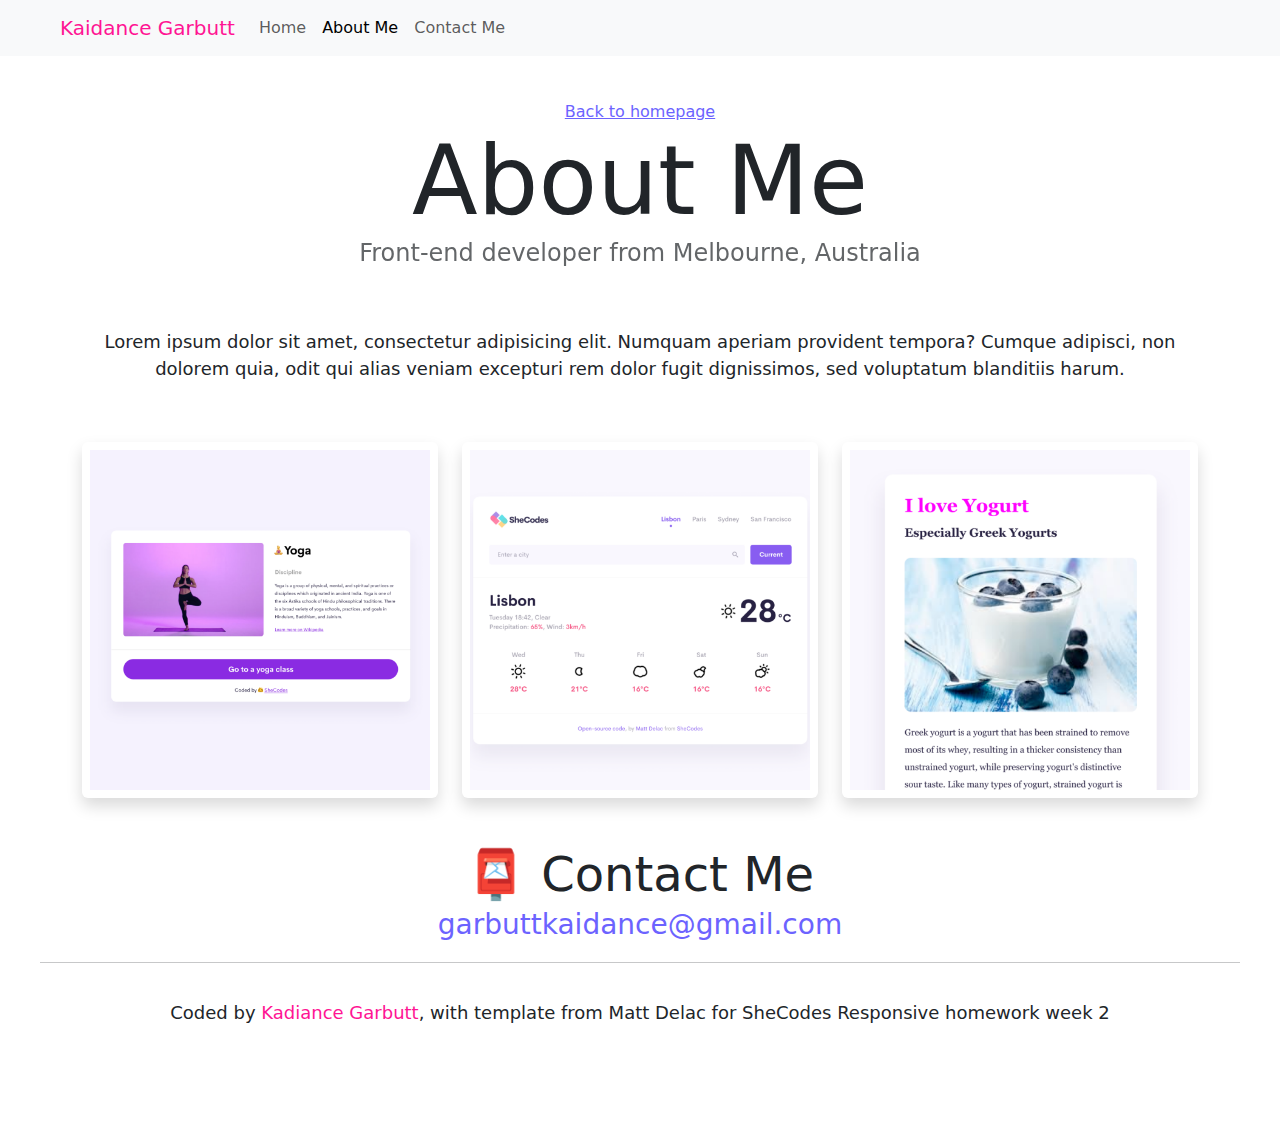
==== about.html @ ffebcbf8 "coppied project to new repository" ====
<!DOCTYPE html>
<html lang="en">
  <head>
    <meta charset="UTF-8" />
    <meta http-equiv="X-UA-Compatible" content="IE=edge" />
    <meta name="viewport" content="width=device-width, initial-scale=1.0" />
    <link
      href="https://cdn.jsdelivr.net/npm/bootstrap@5.3.3/dist/css/bootstrap.min.css"
      rel="stylesheet"
      integrity="sha384-QWTKZyjpPEjISv5WaRU9OFeRpok6YctnYmDr5pNlyT2bRjXh0JMhjY6hW+ALEwIH"
      crossorigin="anonymous"
    />
    <script
      src="https://cdn.jsdelivr.net/npm/bootstrap@5.3.3/dist/js/bootstrap.bundle.min.js"
      integrity="sha384-YvpcrYf0tY3lHB60NNkmXc5s9fDVZLESaAA55NDzOxhy9GkcIdslK1eN7N6jIeHz"
      crossorigin="anonymous"
    ></script>
    <link rel="stylesheet" href="/css/style.css" />
    <title>About Kaidance Garbutt</title>
  </head>
  <body>
    <nav class="navbar navbar-expand-lg bg-body-tertiary navbar-postion">
      <div class="container-fluid">
        <a class="navbar-brand my-name ps-5" href="#">Kaidance Garbutt</a>
        <button
          class="navbar-toggler"
          type="button"
          data-bs-toggle="collapse"
          data-bs-target="#navbarNav"
          aria-controls="navbarNav"
          aria-expanded="false"
          aria-label="Toggle navigation"
        >
          <span class="navbar-toggler-icon"></span>
        </button>
        <div class="collapse navbar-collapse" id="navbarNav">
          <ul class="navbar-nav">
            <li class="nav-item">
              <a class="nav-link" href="/">Home</a>
            </li>
            <li class="nav-item">
              <a class="nav-link active" aria-current="page" href="/about.html"
                >About Me</a
              >
            </li>
            <li class="nav-item">
              <a class="nav-link" href="/about.html#contact">Contact Me</a>
            </li>
          </ul>
        </div>
      </div>
    </nav>
    <a href="/" class="homepage-link">Back to homepage</a>
    <h1>About Me</h1>
    <h3>Front-end developer from Melbourne, Australia</h3>
    <div class="about-paragraphs">
      <p>
        Lorem ipsum dolor sit amet, consectetur adipisicing elit. Numquam
        aperiam provident tempora? Cumque adipisci, non dolorem quia, odit qui
        alias veniam excepturi rem dolor fugit dignissimos, sed voluptatum
        blanditiis harum.
      </p>
    </div>
    <div class="container">
      <div class="row">
        <div class="col-md-4">
          <img src="images/yoga.png" class="img-fluid p-2 shadow rounded" />
        </div>
        <div class="col-md-4">
          <img src="images/weather.png" class="img-fluid p-2 shadow rounded" />
        </div>
        <div class="col-md-4">
          <img src="images/yogurt.png" class="img-fluid p-2 shadow rounded" />
        </div>
      </div>
    </div>
    <div id="contact" class="mt-5">
      <h2 class="text-center">📮 Contact Me</h2>
      <a href="mailto:garbuttkaidance@gmail.com" class="email-link">
        garbuttkaidance@gmail.com
      </a>
    </div>
    <footer>
      <hr />
      <p>
        Coded by <span class="my-name">Kadiance Garbutt</span>, with template
        from Matt Delac for SheCodes Responsive homework week 2
      </p>
    </footer>
  </body>
</html>
---- css/style.css ----
:root {
  --primary-color: #6c63ff;
  --secondary-color: #f5f2fe;
  --box-shadow: 0 5px 10px rgba(0, 0, 0, 0.3);
  --name-color: #ff1493;
}

body {
  margin: 100px auto;
  max-width: 1200px;
}

h1,
h2,
h3 {
  margin: 0;
}

h1,
h3 {
  text-align: center;
}

h1 {
  font-size: 96px;
}

h2 {
  font-size: 48px;
}

h3 {
  font-size: 24px;
  opacity: 0.7;
}

p {
  padding: 20px;
  font-size: 18px;
  line-height: 1.5;
  text-align: center;
}

.navigation-links {
  display: flex;
  margin-top: 40px;
  justify-content: center;
}

.navigation-links a {
  margin: 20px;
  border-radius: 4px;
  padding: 20px 15px;
  text-decoration: none;
  text-transform: capitalize;
}

.contact-link {
  background: var(--primary-color);
  box-shadow: var(--box-shadow);
  color: white;
}

.about-link {
  color: var(--primary-color);
  border: 1px solid var(--primary-color);
}

.homepage-link {
  color: var(--primary-color);
  text-align: center;
  display: block;
}

.about-paragraphs {
  display: flex;
  margin: 30px 0;
}

.about-paragraphs p {
  margin: 10px;
}

.email-link {
  display: flex;
  justify-content: center;
  color: var(--primary-color);
  font-size: 28px;
  text-decoration: none;
}

.email-link:hover {
  text-decoration: underline;
}

.navbar-postion {
  position: fixed;
  top: 0px;
  left: 0px;
  width: 100%;
}

.foot-note {
  font-size: 8px;
  color: var(--primary-color);
}

.my-name {
  color: var(--name-color);
}

.app-link {
  color: white;
  background: var(--primary-color);
  text-decoration: none;
  box-shadow: var(--box-shadow);
  padding: 20px 15px;
  border-radius: 4px;
  text-transform: capitalize;
}
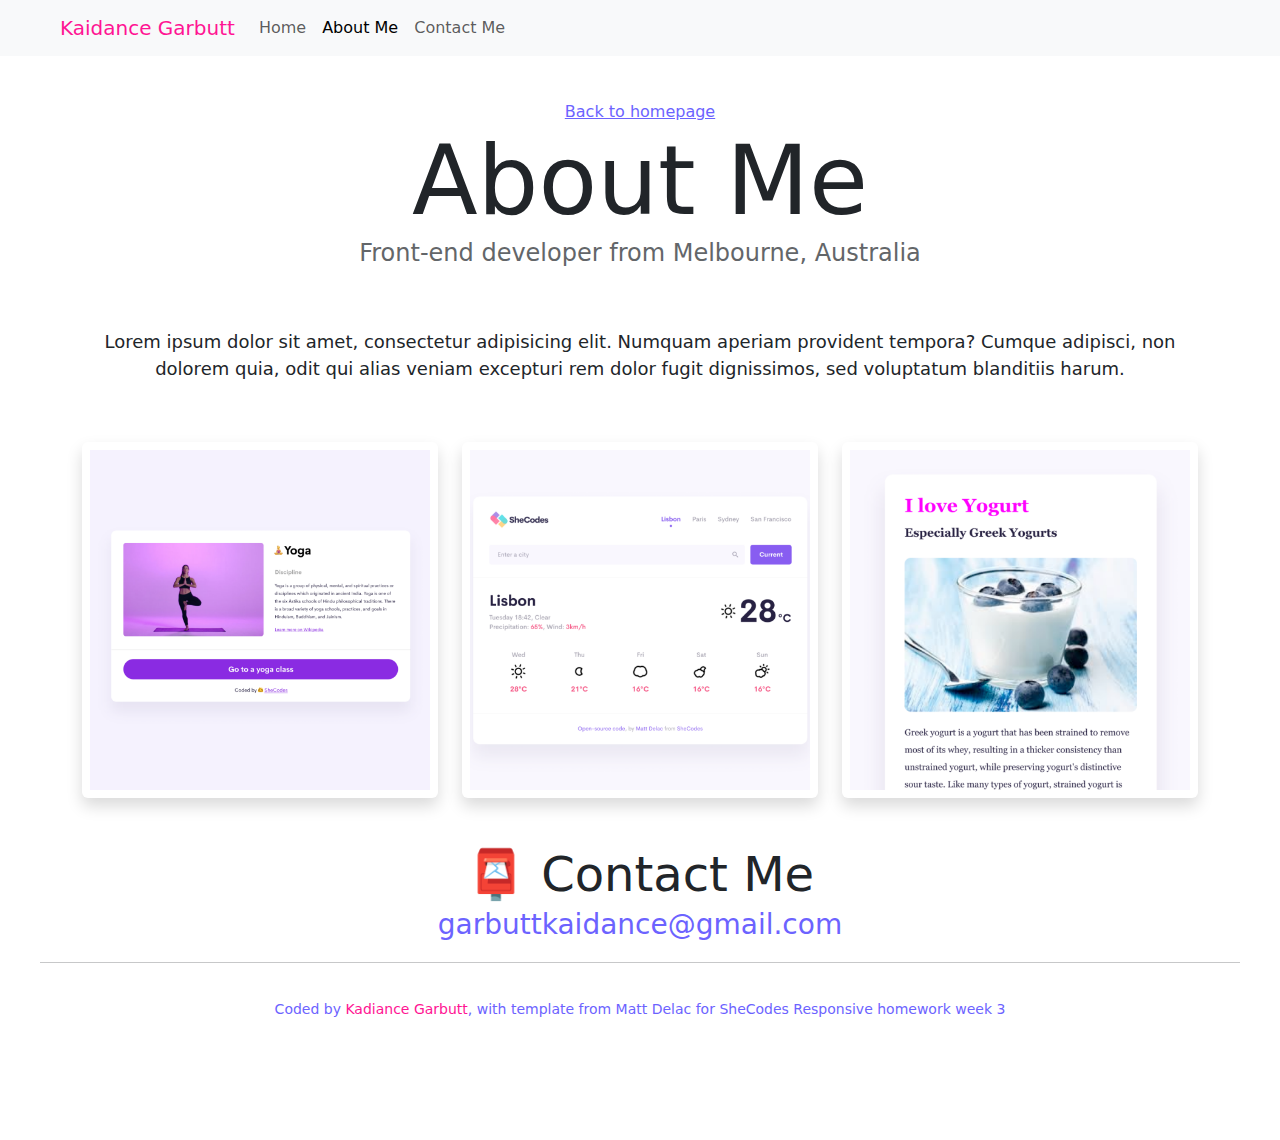
==== commit 970a6802: "optimised for mobile devices" ====
--- a/about.html
+++ b/about.html
@@ -63,13 +63,13 @@
     </div>
     <div class="container">
       <div class="row">
-        <div class="col-md-4">
+        <div class="col-sm-4 about-images">
           <img src="images/yoga.png" class="img-fluid p-2 shadow rounded" />
         </div>
-        <div class="col-md-4">
+        <div class="col-sm-4 about-images">
           <img src="images/weather.png" class="img-fluid p-2 shadow rounded" />
         </div>
-        <div class="col-md-4">
+        <div class="col-sm-4 about-images">
           <img src="images/yogurt.png" class="img-fluid p-2 shadow rounded" />
         </div>
       </div>
@@ -80,12 +80,12 @@
         garbuttkaidance@gmail.com
       </a>
     </div>
-    <footer>
+    <div>
       <hr />
-      <p>
+      <p class="foot-note">
         Coded by <span class="my-name">Kadiance Garbutt</span>, with template
-        from Matt Delac for SheCodes Responsive homework week 2
+        from Matt Delac for SheCodes Responsive homework week 3
       </p>
-    </footer>
+    </div>
   </body>
 </html>
--- a/css/style.css
+++ b/css/style.css
@@ -30,8 +30,8 @@
 }
 
 h3 {
+  color:#636669;
   font-size: 24px;
-  opacity: 0.7;
 }
 
 p {
@@ -101,7 +101,7 @@
 }
 
 .foot-note {
-  font-size: 8px;
+  font-size: 14px;
   color: var(--primary-color);
 }
 
@@ -114,7 +114,29 @@
   background: var(--primary-color);
   text-decoration: none;
   box-shadow: var(--box-shadow);
-  padding: 20px 15px;
+  padding: 20px 20px;
   border-radius: 4px;
   text-transform: capitalize;
 }
+
+@media (max-width:570px){
+  .hidden-mobile{
+    display:none;
+  }
+  h1{
+    font-size: 64px;
+  }
+  h2{
+    font-size: 32px;
+    text-align: center;
+  }
+  .app-link{
+    display:block;
+    margin:0 auto;
+    text-align: center;
+    width:90%;
+  }
+  .about-images{
+    margin-bottom: 30px;
+  }
+}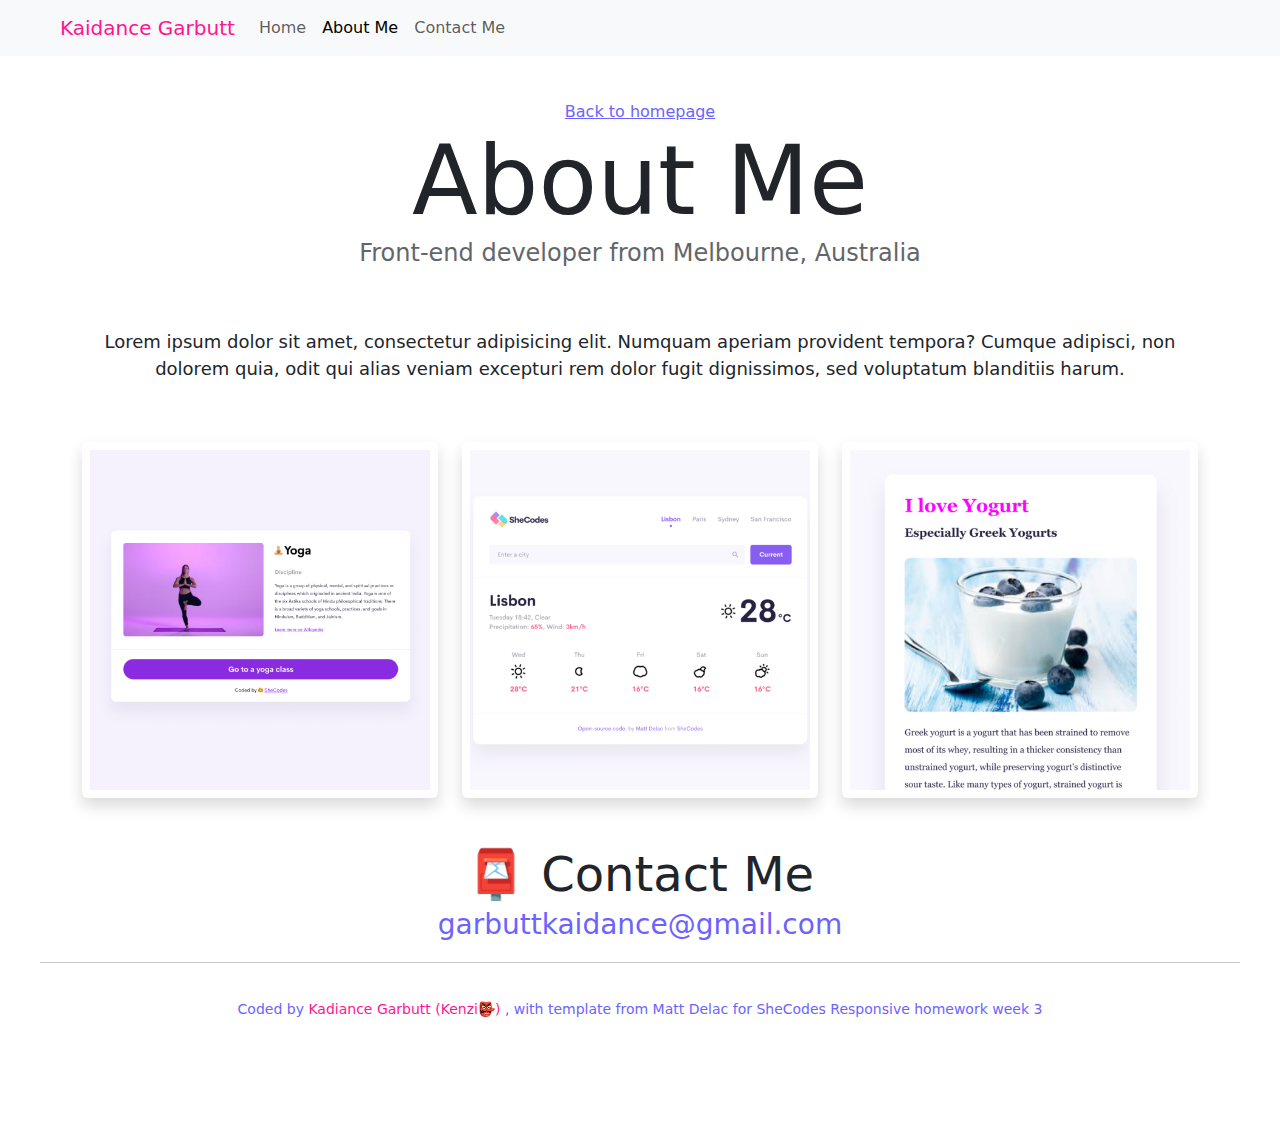
==== commit 7e70ac3f: "SEO" ====
--- a/about.html
+++ b/about.html
@@ -4,6 +4,7 @@
     <meta charset="UTF-8" />
     <meta http-equiv="X-UA-Compatible" content="IE=edge" />
     <meta name="viewport" content="width=device-width, initial-scale=1.0" />
+    <meta name="description" content="a brief about  and contact infromation for Kaidance Garbutt junor front-end developer from Victoria Australia."/>
     <link
       href="https://cdn.jsdelivr.net/npm/bootstrap@5.3.3/dist/css/bootstrap.min.css"
       rel="stylesheet"
@@ -16,7 +17,7 @@
       crossorigin="anonymous"
     ></script>
     <link rel="stylesheet" href="/css/style.css" />
-    <title>About Kaidance Garbutt</title>
+    <title>About Kaidance Garbutt Front-end Developer</title>
   </head>
   <body>
     <nav class="navbar navbar-expand-lg bg-body-tertiary navbar-postion">
@@ -36,15 +37,15 @@
         <div class="collapse navbar-collapse" id="navbarNav">
           <ul class="navbar-nav">
             <li class="nav-item">
-              <a class="nav-link" href="/">Home</a>
+              <a class="nav-link" title="Home Page" href="/">Home</a>
             </li>
             <li class="nav-item">
-              <a class="nav-link active" aria-current="page" href="/about.html"
+              <a class="nav-link active" aria-current="page" title="About Me Page" href="/about.html"
                 >About Me</a
               >
             </li>
             <li class="nav-item">
-              <a class="nav-link" href="/about.html#contact">Contact Me</a>
+              <a class="nav-link" title="Contact Information" href="/about.html#contact">Contact Me</a>
             </li>
           </ul>
         </div>
@@ -64,26 +65,27 @@
     <div class="container">
       <div class="row">
         <div class="col-sm-4 about-images">
-          <img src="images/yoga.png" class="img-fluid p-2 shadow rounded" />
+          <img src="images/yoga.png" alt="preview of the yoga app" class="img-fluid p-2 shadow rounded" />
         </div>
         <div class="col-sm-4 about-images">
-          <img src="images/weather.png" class="img-fluid p-2 shadow rounded" />
+          <img src="images/weather.png" alt="preview of weather app " class="img-fluid p-2 shadow rounded" />
         </div>
         <div class="col-sm-4 about-images">
-          <img src="images/yogurt.png" class="img-fluid p-2 shadow rounded" />
+          <img src="images/yogurt.png" alt="preview of yogurt app" class="img-fluid p-2 shadow rounded" />
         </div>
       </div>
     </div>
     <div id="contact" class="mt-5">
       <h2 class="text-center">📮 Contact Me</h2>
-      <a href="mailto:garbuttkaidance@gmail.com" class="email-link">
+      <a href="mailto:garbuttkaidance@gmail.com" title="Email Kaidance" class="email-link">
         garbuttkaidance@gmail.com
       </a>
     </div>
     <div>
       <hr />
       <p class="foot-note">
-        Coded by <span class="my-name">Kadiance Garbutt</span>, with template
+        Coded by <span class="my-name">Kadiance Garbutt (Kenzi👺)
+        </span>, with template
         from Matt Delac for SheCodes Responsive homework week 3
       </p>
     </div>
